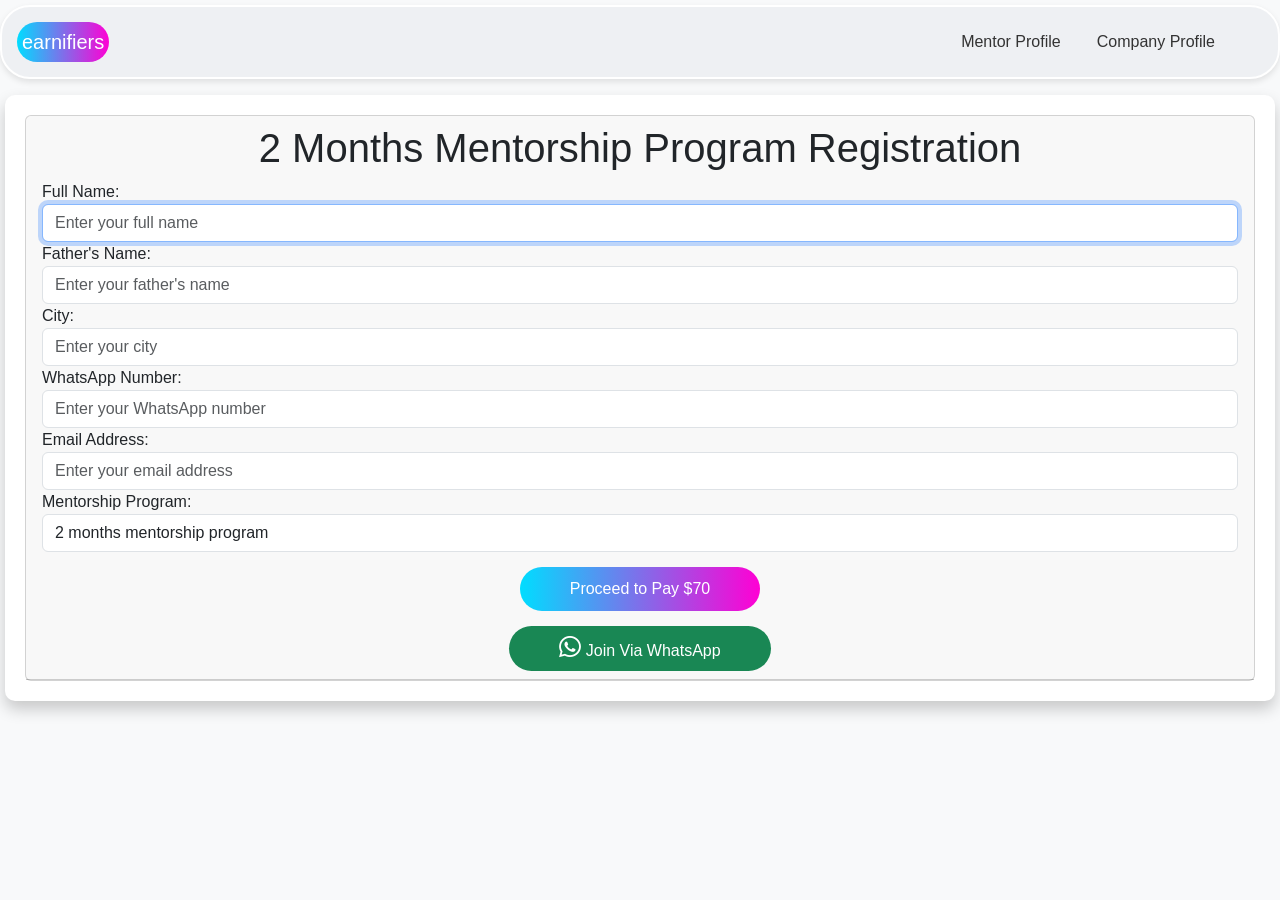
==== 2-months-registration.html @ e5a653c4 "updated" ====
<!DOCTYPE html>
<html lang="en">
<head>
  <meta charset="UTF-8">
  <meta name="viewport" content="width=device-width, initial-scale=1.0">
  <title>earnifiers | 2 Months Registration</title>
  <!-- Bootstrap CSS Link -->
  <link href="https://cdn.jsdelivr.net/npm/bootstrap@5.3.0/dist/css/bootstrap.min.css" rel="stylesheet">
   <!-- Add this link to include the Jost font -->
   <link href="https://fonts.googleapis.com/css2?family=Jost:wght@300;400;500;600;700&display=swap" rel="stylesheet">
  <!-- Font Awesome CSS Link -->
  <link href="https://cdnjs.cloudflare.com/ajax/libs/font-awesome/6.0.0-beta3/css/all.min.css" rel="stylesheet">
 <link rel="stylesheet" href="style.css">
</head>
<body>

     
    <nav class="navbar navbar-expand-lg navbar-light" style="border: 2px solid white; background-color: #eef0f3;
 ">
        <a class="navbar-brand" href="https://mentorship.dilawarpro.com" style="color: white;
        padding: 5px;
        background-image: linear-gradient(to right, rgb(0, 221, 255) 0%, rgb(255, 0, 212) 100%);
        border-radius: 30px;">earnifiers
            <!-- <img src="your-logo.png" alt="Logo" class="navbar-logo"> -->
        </a>
    <button class="navbar-toggler" type="button" data-bs-toggle="collapse" data-bs-target="#navbarNav"
        aria-controls="navbarNav" aria-expanded="false" aria-label="Toggle navigation">
        <span class="navbar-toggler-icon"></span>
    </button>
    <div class="collapse navbar-collapse" id="navbarNav">
       <ul class="navbar-nav ms-auto">
                <li class="nav-item">
                    <a class="nav-link" href="https://dilawarpro.com">Mentor Profile</a>
                </li>
                <li class="nav-item">
                    <a class="nav-link" href="https://marketoze.dilawarpro.com">Company Profile</a>
                </li>
                <!-- <li class="nav-item">
                    <a class="nav-link" href="#outline">Mentorship Outline</a>
                </li>
                <li class="nav-item">
                    <a class="nav-link" href="#fee-structure">Fee Structure</a>
                </li> -->
            </ul>
    </div>
  </div>
</nav>
<div class="col-md-12 mb-4">
 <div class="feature" style="margin: 95px 5px 5px 5px; text-align: inherit;">
    <div class="card">
      <div class="card-header">
                        <h1 class="text-center"> 2 Months Mentorship Program Registration</h1>
                        <form action="https://sheetdb.io/api/v1/4ud61o5xs6wnx" method="post" id="sheetdb-form">
                            <div class="form-group">
                                <label for="fullName">Full Name:</label>
                                <input type="text" class="form-control" id="fullName" placeholder="Enter your full name" required autofocus>
                            </div>
                            <div class="form-group">
                                <label for="fatherName">Father's Name:</label>
                                <input type="text" class="form-control" id="fatherName" placeholder="Enter your father's name" required>
                            </div>
                            <div class="form-group">
                                <label for="city">City:</label>
                                <input type="text" class="form-control" id="city" placeholder="Enter your city" required>
                            </div>
                            <div class="form-group">
                                <label for="whatsappNumber">WhatsApp Number:</label>
                                <input type="tel" class="form-control" id="whatsappNumber" placeholder="Enter your WhatsApp number" required>
                            </div>
                            <div class="form-group">
                                <label for="email">Email Address:</label>
                                <input type="email" class="form-control" id="email" placeholder="Enter your email address" required>
                            </div>
                            <div class="form-group">
                                <label for="mentorshipProgram">Mentorship Program:</label>
                                <select class="form-control" id="mentorshipProgram" required>
                                    <option value="2 months mentorship program" selected disabled>2 months mentorship program</option>
                                </select>
                            </div>
                             <button type="submit" class="btn btn-primary d-block" style="padding: 10px 50px;
                             background-image: linear-gradient(to right, rgb(0, 221, 255) 0%, rgb(255, 0, 212) 100%);
                             display: block;
                             margin: 0 auto;
                             margin-top: 15px;
                             border-radius: 30px;
                             cursor: pointer;
                             border: none;">Proceed to Pay $70</button>
                        </form>
                        <a href="https://api.whatsapp.com/send?phone=923314041010&text=I%20need%20payment%20details%20for%202%20months%20mentorship%20program...">
                            <button type="submit" class="btn btn-success d-block" style="padding: 8px 50px;
                            display: block;
                            margin: 0 auto;
                            margin-top: 15px;
                            border-radius: 30px;
                            cursor: pointer;
                             border: none;"><i class="fab fa-whatsapp" style="font-size: 25px; color: white;"></i> Join Via WhatsApp</button></a>
                    </div>
                </div>
            </div>
        </div>
                
                
                <script>
                    var form = document.getElementById('sheetdb-form');
                form.addEventListener("submit", e => {
                  e.preventDefault();
                  fetch(form.action, {
                      method : "POST",
                      body: new FormData(document.getElementById("sheetdb-form")),
                  }).then(
                      response => response.json()
                  ).then((html) => {
                    window.open('https://buymeacoffee.com/dilawar/e/192436');
        
                  });
                });
                </script>
                <script src="https://cdn.jsdelivr.net/npm/bootstrap@5.3.0/dist/js/bootstrap.bundle.min.js"></script>
                <script src="script.js"></script>       
</body>
</html>
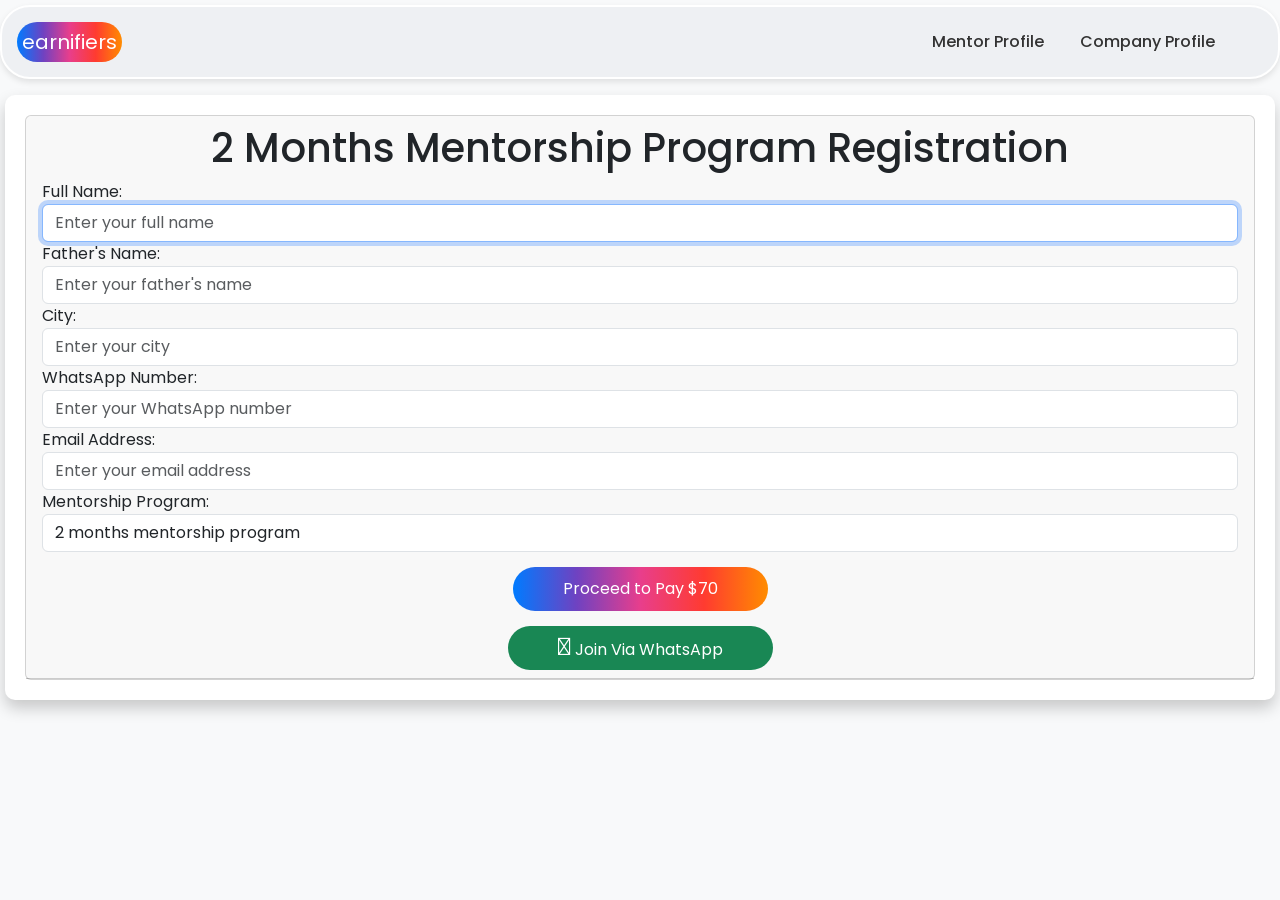
==== commit 00dc75ae: "up" ====
--- a/2-months-registration.html
+++ b/2-months-registration.html
@@ -17,11 +17,11 @@
      
     <nav class="navbar navbar-expand-lg navbar-light" style="border: 2px solid white; background-color: #eef0f3;
  ">
-        <a class="navbar-brand" href="https://mentorship.dilawarpro.com" style="color: white;
+        <a class="navbar-brand" href="https://earnifiers.dilawarpro.com" style="color: white;
         padding: 5px;
-        background-image: linear-gradient(to right, rgb(0, 221, 255) 0%, rgb(255, 0, 212) 100%);
+        background-image:  linear-gradient(90deg, #007bff, #6f42c1, #e83e8c, #ff3b30, #ff8c00);
         border-radius: 30px;">earnifiers
-            <!-- <img src="your-logo.png" alt="Logo" class="navbar-logo"> -->
+            <!-- <img src="your-logo.png" alt="Logo" class="earnifiers-nav.png"> -->
         </a>
     <button class="navbar-toggler" type="button" data-bs-toggle="collapse" data-bs-target="#navbarNav"
         aria-controls="navbarNav" aria-expanded="false" aria-label="Toggle navigation">
@@ -78,7 +78,7 @@
                                 </select>
                             </div>
                              <button type="submit" class="btn btn-primary d-block" style="padding: 10px 50px;
-                             background-image: linear-gradient(to right, rgb(0, 221, 255) 0%, rgb(255, 0, 212) 100%);
+                             background-image:  linear-gradient(90deg, #007bff, #6f42c1, #e83e8c, #ff3b30, #ff8c00);
                              display: block;
                              margin: 0 auto;
                              margin-top: 15px;
--- a/style.css
+++ b/style.css
@@ -0,0 +1,1680 @@
+    @import url('https://fonts.googleapis.com/css2?family=Poppins:wght@400;600;700&display=swap');
+   :root {
+      --primary: #7c3aed;
+      --primary-dark: #5b21b6;
+      --primary-light: #f5f3ff;
+      --accent: #f59e0b;
+      --accent-light: #fffbeb;
+      --cyan: #06b6d4;
+      --cyan-light: #ecfeff;
+      --dark: #0f172a;
+      --dark-secondary: #1e293b;
+      --gray: #64748b;
+      --gray-light: #94a3b8;
+      --light-bg: #faf8ff;
+      --white: #ffffff;
+      --success: #10b981;
+      --success-light: #ecfdf5;
+      --rose: #f43f5e;
+      --rose-light: #fff1f2;
+      --blue: #3b82f6;
+      --blue-light: #eff6ff;
+    }
+
+    * {
+      margin: 0;
+      padding: 0;
+      box-sizing: border-box;
+      font-family: 'Poppins', sans-serif !important;
+    }
+
+    body {
+      /* font-family: 'Poppins', sans-serif; */
+      background: var(--white);
+       font-family: 'Poppins', sans-serif !important;
+    }
+*, *::before, *::after {
+    box-sizing: border-box;
+  }
+
+  @keyframes rotate {
+    100% {
+      transform: rotate(1turn);
+    }
+  }
+    /* Navbar logo styles (responsive and crisp) */
+        .navbar-brand .earnifiers-nav {
+        width: 90px;              /* Increased size */
+        max-width: 50vw;           /* Allows more responsive scaling */
+        height: auto;
+        display: inline-block;
+        object-fit: contain;
+        border-radius: 0;          /* Remove rounding for cleaner look */
+        padding: 0;                /* Remove padding so logo appears larger */
+        
+        image-rendering: -webkit-optimize-contrast; /* Sharper rendering */
+        image-rendering: crisp-edges;
+        
+        -webkit-backface-visibility: hidden;
+        backface-visibility: hidden;
+        transform: translateZ(0);  /* Prevents blur on some browsers */
+    }
+    
+    /* Large tablets */
+    @media (max-width: 992px) {
+        .navbar-brand .earnifiers-nav { 
+            width: 170px; 
+            max-width: 45vw; 
+        }
+    }
+    
+    /* Tablets */
+    @media (max-width: 768px) {
+        .navbar-brand .earnifiers-nav { 
+            width: 150px; 
+            max-width: 55vw; 
+        }
+    }
+    
+    /* Mobile */
+    @media (max-width: 480px) {
+        .navbar-brand .earnifiers-nav { 
+            width: 80px; 
+            max-width: 65vw; 
+        }
+    }
+  
+  .modules {
+  background: var(--primary-gradient);
+  color: white;
+  padding: 8px 12px;
+  border-radius: 12px;
+  font-size: 0.9rem;
+  font-weight: 600;
+  display: inline-block;
+  box-shadow: 0 4px 12px rgba(0, 221, 255, 0.3);
+  letter-spacing: 0.3px;
+  text-transform: uppercase;
+  transition: var(--transition);
+  margin-bottom: 1rem;
+}
+
+.modules:hover {
+  transform: scale(1.05);
+  box-shadow: 0 6px 16px rgba(0, 221, 255, 0.4);
+}
+  .choice{
+    margin: -10px auto 10px auto;
+    background-image: linear-gradient(90deg, #007bff, #6f42c1, #e83e8c, #ff3b30, #ff8c00);
+    color: white;
+    padding: 5px;
+    border-radius: 100%;
+  }
+  .p-justify{
+    text-align: justify;
+  }
+/* .course{
+    text-align: justify;
+} */
+
+/* ol, ul {
+  padding-left: 1rem;
+} */
+  .course a {
+    color: #007bff !important;
+    text-decoration: none;
+    cursor: pointer;
+}
+/* custom modal (not bootstrap) should use a distinct class to avoid clashing with bootstrap's built-in modal styles */
+.custom-modal {
+    display: none;
+    position: fixed;
+    z-index: 10000;
+    top: 0;
+    left: 0;
+    width: 100%;
+    height: 100%;
+    overflow: auto;
+    background-color: rgba(0, 0, 0, 0.5);
+    animation: fadeIn 0.5s;
+    display: flex;
+    align-items: center;
+    justify-content: center;
+    padding: 20px;
+}
+
+@keyframes fadeIn {
+    from { opacity: 0; }
+    to { opacity: 1; }
+}
+.modal-content {
+    background-color: #fff;
+    /* margin: auto; */
+    padding: 0px;
+    border: 1px solid #888;
+    width: 100%;
+    max-width: 600px;
+    border-radius: 8px;
+    box-shadow: 0 4px 8px rgba(0, 0, 0, 0.2);
+    animation: slideIn 0.5s;
+}
+@keyframes slideIn {
+    from { transform: translateY(-50px); }
+    to { transform: translateY(0); }
+}
+.modal-header {
+    /* background-color: #007bff;
+    color: white; */
+    padding: 10px;
+    border-top-left-radius: 8px;
+    border-top-right-radius: 8px;
+    display: flex;
+    flex-direction: row-reverse;
+    align-items: flex-start;
+}
+.modal-body {
+  padding: 0px;
+  text-align: start;
+  background-color: #f9f9f9;
+}
+.modal-footer {
+    padding: 10px;
+    background-color: #f9f9f9;
+    text-align: right;
+    position: sticky;
+    bottom: 0;
+    z-index: 101; /* make sure footer stays above body content when scrolling */
+}
+.close-btn {
+    color: black;
+    /* float: right; */
+    font-size: 28px;
+    font-weight: bold;
+    cursor: pointer;
+}
+.close-btn:hover,
+.close-btn:focus {
+    color: #ccc;
+    text-decoration: none;
+    cursor: pointer;
+}
+.close-footer-btn {
+    background-color: #007bff;
+    color: white;
+    padding: 10px 20px;
+    border: none;
+    border-radius: 4px;
+    cursor: pointer;
+}
+.close-footer-btn:hover {
+    background-color: #0056b3;
+}
+.toastify {
+  position: fixed;
+ background: linear-gradient(90deg, #007bff, #6f42c1, #e83e8c, #ff3b30, #ff8c00);
+  bottom: 20px;
+  left: 5%;
+  right: 5%;
+  transform: translateX(-50%);
+  max-width: 90%; /* Adjusted max-width to prevent full screen spread */
+  width: fit-content !important;
+  color: #fff;
+  border-radius: 8px;
+  padding: 8px;
+  box-shadow: 0 2px 5px rgba(0, 0, 0, 0.2);
+  z-index: 9999999 !important;
+  display: flex;
+  align-items: center;
+}
+.toastify__close {
+  cursor: pointer;
+  color: #fff;
+  font-size: 16px;
+  padding: 8px;
+  border-radius: 50%;
+  transition: background-color 0.3s ease;
+  z-index: 9999999 !important;
+}
+/* .toastify__close:hover {
+  background-color: rgba(255, 255, 255, 0.2);
+}
+.toastify__progress {
+  position: absolute;
+  bottom: 0;
+  left: 0;
+  width: 100%;
+  height: 4px;
+  background-color: #4CAF50;
+  border-radius: 0 0 8px 8px;
+  z-index: 9999999 !important;
+  transform-origin: left;
+  animation: progressAnimation 5s linear forwards;
+}
+@keyframes progressAnimation {
+  0% {
+      width: 100%;
+  }
+  100% {
+      width: 0;
+  }
+} */
+.toastify__icon {
+  margin-right: 12px; /* Space between icon and text */
+  font-size: 20px;
+}
+.navbar{
+  border-radius: 30px !important;
+}
+audio{
+  margin-bottom: 5px;
+}
+@keyframes pulse512 {
+ 0% {
+  box-shadow: 0 0 0 0 #05bada66;
+  transform: scale(1);
+
+ }
+
+ 50% {
+  box-shadow: 0 0 0 10px rgb(218 103 68 / 0%);
+  transform: scale(1.1);
+ }
+
+ 100% {
+  box-shadow: 0 0 0 0 rgb(218 103 68 / 0%);
+  transform: scale(1);
+ }
+}
+
+/* .testimonials{
+  text-align: justify;
+} */
+.featutes-icons{
+  width: 120px;
+}
+@keyframes pulse {
+  0%, 100% {
+    transform: scale(1);
+    opacity: 0.7;
+  }
+  50% {
+    transform: scale(1.5);
+    opacity: 0.3;
+  }
+}
+
+.table-custom {
+  border-collapse: separate;
+  border-spacing: 0 15px;
+}
+.table-custom thead th {
+  background-color: #343a40;
+  color: white;
+  border: none;
+}
+.table-custom tbody tr {
+  background: #f8f9fa;
+  box-shadow: 0 2px 6px rgba(0, 0, 0, 0.1);
+}
+.table-custom tbody tr:hover {
+  background: #e9ecef;
+}
+.icon {
+  font-size: 1.5rem;
+  vertical-align: middle;
+  margin-right: 8px;
+}
+.icon-check {
+  color: #28a745;
+}
+.icon-times {
+  color: #dc3545;
+}
+.icon-info {
+  color: #17a2b8;
+}
+.highlight {
+  background: #d1ecf1;
+  font-weight: bold;
+  color: #0c5460;
+}
+/* #visitorCount {
+  color: #00ff00;
+  text-shadow: 0 0 10px rgba(0, 255, 0, 0.5);
+  font-size: 30px;
+  background: radial-gradient(black, transparent);
+  padding: 5px;
+  border-radius: 8px;
+} */
+
+#animate-btn{
+  padding: 8px 20px;
+  border-radius: 30px;
+  border: none;
+  display: block;
+  margin: 0 auto;
+  margin-bottom: 10px;
+  font-weight: bold;
+  box-shadow: 0 4px 6px rgba(0, 0, 0, 0.1);
+  transition: all 0.3s ease;
+  /* position: relative;
+  overflow: hidden; */
+  -webkit-animation: pulse 2s infinite;
+ animation: pulse512 2s infinite;
+}
+#animate-btn:hover {
+  transform: translateY(-2px);
+  border: none;
+}
+
+#animate-btn span {
+  position: relative;
+  z-index: 2;
+}
+
+@keyframes pulse512 {
+ 0% {
+  box-shadow: 0 0 0 0 #05bada66;
+  transform: scale(1);
+
+ }
+
+ 50% {
+  box-shadow: 0 0 0 10px rgb(218 103 68 / 0%);
+  transform: scale(1.1);
+ }
+
+ 100% {
+  box-shadow: 0 0 0 0 rgb(218 103 68 / 0%);
+  transform: scale(1);
+ }
+}
+
+/* Main Styles */
+:root {
+  --primary-gradient: linear-gradient(90deg, #007bff, #6f42c1, #e83e8c, #ff3b30, #ff8c00);
+  --primary-color-light: rgb(0, 221, 255);
+  --primary-color-dark: rgb(255, 0, 212);
+  --text-color: #333;
+  --light-text: #fff;
+  --chat-bg: #f5f5f5;
+  --user-msg-bg: #e1f5fe;
+  --bot-msg-bg: #f0f0f0;
+  --border-radius: 15px;
+  --box-shadow: 0 5px 15px rgba(0, 0, 0, 0.1);
+}
+
+/* body {
+  font-family: 'Segoe UI', Tahoma, Geneva, Verdana, sans-serif;
+  color: var(--text-color);
+  background-color: #f9f9f9;
+} */
+
+/* Chatbot Trigger Button */
+.chatbot-trigger {
+  position: fixed;
+  bottom: 30px;
+  right: 30px;
+  left: auto;
+  width: 60px;
+  height: 60px;
+  border-radius: 50%;
+  background: var(--primary-gradient);
+  display: block;
+  text-align: center;
+  line-height: 60px;
+  cursor: pointer;
+  box-shadow: var(--box-shadow);
+  z-index: 999;
+  transition: all 0.3s ease;
+}
+
+.chatbot-trigger i {
+  color: var(--light-text);
+  font-size: 24px;
+  line-height: 60px;
+  vertical-align: middle;
+}
+
+.chatbot-trigger:hover {
+  transform: scale(1.1);
+}
+
+/* Chat Notification Badge */
+.chat-notification {
+  position: absolute;
+  top: -5px;
+  right: -5px;
+  background-color: #ff3366;
+  color: white;
+  border-radius: 50%;
+  width: 22px;
+  height: 22px;
+  display: block;
+  text-align: center;
+  line-height: 22px;
+  font-size: 12px;
+  font-weight: bold;
+  box-shadow: 0 2px 5px rgba(0, 0, 0, 0.2);
+  animation: bounce 1s infinite;
+}
+
+@keyframes bounce {
+  0%, 20%, 50%, 80%, 100% {
+      transform: translateY(0);
+  }
+  40% {
+      transform: translateY(-5px);
+  }
+  60% {
+      transform: translateY(-3px);
+  }
+}
+
+/* Chatbot Container */
+.chatbot-container {
+  position: fixed;
+  bottom: 100px;
+  right: 30px;
+  left: auto;
+  width: 350px;
+  height: 500px;
+  background-color: white;
+  border-radius: var(--border-radius);
+  box-shadow: var(--box-shadow);
+  display: flex;
+  flex-direction: column;
+  overflow: hidden;
+  z-index: 1000;
+  opacity: 0;
+  transform: translateY(20px) scale(0.9);
+  pointer-events: none;
+  transition: all 0.3s cubic-bezier(0.68, -0.55, 0.27, 1.55);
+}
+
+.chatbot-container.active {
+  opacity: 1;
+  transform: translateY(0) scale(1);
+  pointer-events: all;
+  animation: fadeInUp 0.5s ease;
+}
+
+@keyframes fadeInUp {
+  from {
+      opacity: 0;
+      transform: translate3d(0, 30px, 0);
+  }
+  to {
+      opacity: 1;
+      transform: translate3d(0, 0, 0);
+  }
+}
+
+/* Chatbot Header */
+.chatbot-header {
+  background: var(--primary-gradient);
+  padding: 15px;
+  display: flex;
+  justify-content: space-between;
+  align-items: center;
+  color: var(--light-text);
+  border-top-left-radius: var(--border-radius);
+  border-top-right-radius: var(--border-radius);
+  position: relative;
+  overflow: hidden;
+}
+
+.chatbot-header::before {
+  content: '';
+  position: absolute;
+  top: 0;
+  left: 0;
+  width: 100%;
+  height: 100%;
+  background: linear-gradient(45deg, rgba(255, 255, 255, 0.1) 0%, rgba(255, 255, 255, 0) 100%);
+  z-index: 0;
+}
+
+.chatbot-title {
+  display: flex;
+  align-items: center;
+  gap: 10px;
+  font-weight: 600;
+  position: relative;
+  z-index: 1;
+}
+
+.chatbot-logo {
+  width: 30px;
+  height: 30px;
+  border-radius: 50%;
+  object-fit: cover;
+  background-color: white;
+  box-shadow: 0 2px 5px rgba(0, 0, 0, 0.1);
+  border: 2px solid rgba(255, 255, 255, 0.5);
+}
+
+.chatbot-controls {
+  position: relative;
+  z-index: 1;
+}
+
+.chatbot-controls button {
+  background: transparent;
+  border: none;
+  color: var(--light-text);
+  cursor: pointer;
+  margin-left: 5px;
+  transition: all 0.2s ease;
+  width: 30px;
+  height: 30px;
+  border-radius: 50%;
+  display: flex;
+  justify-content: center;
+  align-items: center;
+}
+
+.chatbot-controls button:hover {
+  background-color: rgba(255, 255, 255, 0.2);
+  transform: scale(1.1);
+}
+
+/* Chatbot Messages Area */
+.chatbot-messages {
+  flex: 1;
+  padding: 15px;
+  overflow-y: auto;
+  background-color: var(--chat-bg);
+  background-image: 
+      radial-gradient(circle at 25% 25%, rgba(0, 221, 255, 0.05) 0%, transparent 50%),
+      radial-gradient(circle at 75% 75%, rgba(255, 0, 212, 0.05) 0%, transparent 50%);
+}
+
+/* Message container to handle floating elements */
+.chatbot-messages::after {
+  content: "";
+  display: table;
+  clear: both;
+}
+
+.message {
+  max-width: 80%;
+  padding: 12px 16px;
+  margin-bottom: 15px;
+  border-radius: 18px;
+  position: relative;
+  animation: fadeIn 0.3s ease;
+  box-shadow: 0 2px 5px rgba(0, 0, 0, 0.05);
+  line-height: 1.5;
+}
+
+/* User Message - Fixed width */
+.user-message {
+  background: var(--primary-gradient);
+  color: var(--light-text);
+  border-top-right-radius: 5px;
+  margin-left: auto;
+  margin-right: 0;
+  text-align: right;
+  max-width: fit-content;
+  width: auto;
+  float: right;
+  clear: both;
+}
+
+/* Bot Message - Ensure proper alignment */
+.bot-message {
+  background-color: var(--bot-msg-bg);
+  border-top-left-radius: 5px;
+  margin-right: auto;
+  border-left: 3px solid var(--primary-color-light);
+  float: left;
+  clear: both;
+}
+
+/* Suggested Buttons */
+.chatbot-suggested-btns {
+  padding: 10px 15px;
+  display: flex;
+  flex-wrap: wrap;
+  gap: 8px;
+  background-color: #f9f9f9;
+  border-top: 1px solid #eee;
+  max-height: 120px;
+  overflow-y: auto;
+}
+
+.suggested-btn {
+  background: white;
+  border: 1px solid #ddd;
+  border-radius: 20px;
+  padding: 8px 15px;
+  font-size: 14px;
+  cursor: pointer;
+  transition: all 0.2s ease;
+  box-shadow: 0 2px 5px rgba(0, 0, 0, 0.05);
+}
+
+.suggested-btn:hover {
+  background: var(--primary-gradient);
+  color: white;
+  border-color: transparent;
+  transform: translateY(-2px);
+  box-shadow: 0 4px 8px rgba(0, 0, 0, 0.1);
+}
+
+/* Chatbot Input Area */
+.chatbot-input {
+  display: flex;
+  padding: 12px 15px;
+  background-color: white;
+  border-top: 1px solid #eee;
+}
+
+.chatbot-input input {
+  flex: 1;
+  padding: 12px 15px;
+  border: 1px solid #ddd;
+  border-radius: 20px;
+  outline: none;
+  transition: all 0.2s ease;
+  font-size: 14px;
+}
+
+.chatbot-input input:focus {
+  border-color: var(--primary-color-light);
+  box-shadow: 0 0 0 3px rgba(0, 221, 255, 0.2);
+}
+
+.chatbot-input button {
+  background: var(--primary-gradient);
+  color: white;
+  border: none;
+  width: 45px;
+  height: 45px;
+  border-radius: 50%;
+  margin-left: 10px;
+  cursor: pointer;
+  transition: all 0.2s ease;
+  box-shadow: 0 2px 5px rgba(0, 0, 0, 0.1);
+  display: flex;
+  justify-content: center;
+  align-items: center;
+}
+
+.chatbot-input button:hover {
+  transform: scale(1.1) rotate(10deg);
+  box-shadow: 0 4px 8px rgba(0, 0, 0, 0.15);
+}
+
+.chatbot-input button i {
+  font-size: 18px;
+}
+
+/* Appointment Summary - Enhanced */
+.appointment-summary {
+  background: linear-gradient(135deg, rgba(0, 221, 255, 0.05) 0%, rgba(255, 0, 212, 0.05) 100%);
+  border: 2px solid rgba(0, 221, 255, 0.3);
+  border-radius: 15px;
+  padding: 20px;
+  margin: 15px 0;
+  box-shadow: 0 10px 20px rgba(0, 0, 0, 0.05);
+  animation: fadeIn 0.5s ease, pulse 2s infinite;
+  position: relative;
+  overflow: hidden;
+  clear: both;
+  width: 100%;
+  box-sizing: border-box;
+}
+
+.appointment-summary::before {
+  content: '';
+  position: absolute;
+  top: 0;
+  left: 0;
+  width: 100%;
+  height: 100%;
+  background: linear-gradient(135deg, rgba(0, 221, 255, 0.1) 0%, rgba(255, 0, 212, 0.1) 100%);
+  opacity: 0.5;
+  z-index: -1;
+}
+
+.appointment-summary h4 {
+  background: var(--primary-gradient);
+  color: white;
+  padding: 12px 20px;
+  border-radius: 10px;
+  margin: -5px -5px 15px -5px;
+  font-size: 18px;
+  text-align: center;
+  box-shadow: 0 4px 10px rgba(0, 0, 0, 0.1);
+  position: relative;
+}
+
+.appointment-summary h4::after {
+  content: '✓';
+  position: absolute;
+  right: 15px;
+  top: 50%;
+  transform: translateY(-50%);
+  font-size: 16px;
+}
+
+.summary-content {
+  background-color: rgba(255, 255, 255, 0.7);
+  border-radius: 10px;
+  padding: 15px;
+  margin-bottom: 15px;
+  box-shadow: 0 2px 5px rgba(0, 0, 0, 0.05);
+}
+
+.appointment-summary p {
+  margin: 12px 0;
+  font-size: 15px;
+  padding: 5px 0;
+  border-bottom: 1px solid rgba(0, 221, 255, 0.2);
+}
+
+.appointment-summary p:last-child {
+  border-bottom: none;
+}
+
+.appointment-summary .share-instruction {
+  text-align: center;
+  font-weight: bold;
+  margin-top: 20px;
+  color: var(--primary-color-dark);
+  font-size: 16px;
+  padding: 10px;
+  background: rgba(255, 255, 255, 0.8);
+  border-radius: 10px;
+  border: none;
+}
+
+.whatsapp-btn {
+  display: block;
+  width: 100%;
+  background: linear-gradient(to right, #25D366, #128C7E);
+  color: white;
+  border: none;
+  border-radius: 30px;
+  padding: 12px 20px;
+  font-size: 16px;
+  font-weight: bold;
+  margin-top: 15px;
+  cursor: pointer;
+  box-shadow: 0 4px 10px rgba(0, 0, 0, 0.1);
+  transition: all 0.3s ease;
+  display: flex;
+  align-items: center;
+  justify-content: center;
+  gap: 10px;
+}
+
+.whatsapp-btn:hover {
+  transform: translateY(-2px);
+  box-shadow: 0 6px 15px rgba(0, 0, 0, 0.15);
+}
+
+.whatsapp-btn i {
+  font-size: 20px;
+}
+
+/* Typing Indicator */
+.typing-indicator {
+  display: flex;
+  padding: 12px 16px;
+  background-color: var(--bot-msg-bg);
+  border-radius: 18px;
+  border-top-left-radius: 5px;
+  width: fit-content;
+  margin-bottom: 15px;
+  animation: fadeIn 0.3s ease;
+  box-shadow: 0 2px 5px rgba(0, 0, 0, 0.05);
+  align-items: center;
+  max-width: 80%;
+}
+
+.typing-bubble {
+  display: flex;
+  align-items: center;
+  margin-right: 10px;
+}
+
+.typing-dot {
+  height: 8px;
+  width: 8px;
+  background: linear-gradient(to right, var(--primary-color-light), var(--primary-color-dark));
+  border-radius: 50%;
+  margin: 0 2px;
+  animation: typingBounce 1.3s infinite ease;
+  opacity: 0.7;
+}
+
+.typing-dot:nth-child(1) {
+  animation-delay: 0s;
+}
+
+.typing-dot:nth-child(2) {
+  animation-delay: 0.2s;
+}
+
+.typing-dot:nth-child(3) {
+  animation-delay: 0.4s;
+}
+
+.typing-text {
+  font-size: 13px;
+  color: #666;
+  font-style: italic;
+}
+
+.typing-ellipsis {
+  display: inline-block;
+  min-width: 16px;
+}
+
+@keyframes typingBounce {
+  0%, 60%, 100% {
+      transform: translateY(0);
+  }
+  30% {
+      transform: translateY(-4px);
+  }
+}
+
+/* Animations */
+@keyframes fadeIn {
+  from {
+      opacity: 0;
+      transform: translateY(10px);
+  }
+  to {
+      opacity: 1;
+      transform: translateY(0);
+  }
+}
+
+@keyframes blink {
+  0%, 100% {
+      opacity: 0.4;
+  }
+  50% {
+      opacity: 1;
+  }
+}
+
+@keyframes pulse {
+  0% {
+      box-shadow: 0 0 0 0 rgba(0, 221, 255, 0.4);
+  }
+  70% {
+      box-shadow: 0 0 0 10px rgba(0, 221, 255, 0);
+  }
+  100% {
+      box-shadow: 0 0 0 0 rgba(0, 221, 255, 0);
+  }
+}
+
+/* Responsive Design */
+@media (max-width: 576px) {
+  .chatbot-container {
+      width: 90%;
+      height: 70vh;
+      bottom: 80px;
+      right: 5%;
+      left: auto;
+  }
+  
+  .chatbot-trigger {
+      bottom: 20px;
+      right: 20px;
+      left: auto;
+  }
+} 
+
+#install-button {
+  padding: 12px 25px; /* Increased padding for better clickability */
+  border-radius: 15px;
+  border: none;
+  display: block;
+  margin: 0 auto;
+  margin-bottom: 15px; /* Adjusted margin for better spacing */
+  font-weight: bold;
+  font-size: 16px; /* Slightly larger font size for better readability */
+  color: white; /* Ensures text is visible on the gradient background */
+  /* text-transform: uppercase; */
+  box-shadow: 0 6px 10px rgba(0, 0, 0, 0.15); /* Enhanced shadow for a more modern look */
+ background: linear-gradient(90deg, #007bff, #6f42c1, #e83e8c, #ff3b30, #ff8c00);
+  transition: all 0.3s ease-in-out; /* Smooth transition for hover effects */
+  cursor: pointer; /* Ensures the button looks clickable */
+}
+
+#install-button:hover {
+  background-image: linear-gradient(to right, rgb(255, 0, 212) 0%, rgb(0, 221, 255) 100%); /* Reversed gradient on hover */
+  transform: translateY(-3px); /* Adds a lift effect on hover */
+  box-shadow: 0 8px 15px rgba(0, 0, 0, 0.2); /* Slightly larger shadow on hover */
+}
+
+#install-button:active {
+  transform: translateY(0); /* Removes the lift effect when clicked */
+  box-shadow: 0 4px 6px rgba(0, 0, 0, 0.1); /* Reduces shadow on click */
+}
+
+#install-button span {
+  position: relative;
+  z-index: 2;
+}
+
+/* Champion CSS start */
+  @import url('https://fonts.googleapis.com/css2?family=Poppins:wght@400;500;600;700;800&display=swap');
+
+  /* ===== CHAMPION SECTION WRAPPER ===== */
+  .champion-section {
+    padding: 40px 16px;
+    font-family: 'Poppins', sans-serif;
+    position: relative;
+  }
+
+  .champion-section-title {
+    text-align: center;
+    font-size: 2rem;
+    font-weight: 800;
+    margin-bottom: 6px;
+background: linear-gradient(90deg, #007bff, #6f42c1, #e83e8c, #ff3b30, #ff8c00);
+    -webkit-background-clip: text;
+    -webkit-text-fill-color: transparent;
+    background-clip: text;
+  }
+
+  .champion-section-sub {
+    text-align: center;
+    font-size: 0.9rem;
+    color: #777;
+    margin-bottom: 30px;
+    font-weight: 400;
+  }
+
+  /* ===== CHAMPION CARD ===== */
+  .champion-card {
+    position: relative;
+    display: flex;
+    align-items: flex-start;
+    gap: 26px;
+    padding: 28px 32px;
+    border-radius: 20px;
+    background-image: linear-gradient(90deg, #007bff, #6f42c1, #e83e8c, #ff3b30, #ff8c00);
+    background-size: 200% 200%;
+    animation: cardGradientShift 6s ease infinite;
+    color: #fff;
+    max-width: 700px;
+    transition: transform 0.4s cubic-bezier(.25,.46,.45,.94), box-shadow 0.4s ease;
+    overflow: hidden;
+    font-family: 'Poppins', sans-serif;
+    box-shadow:
+      0 6px 25px rgba(0, 221, 255, 0.15),
+      0 6px 25px rgba(255, 0, 212, 0.15);
+  }
+
+  @keyframes cardGradientShift {
+    0% { background-position: 0% 50%; }
+    50% { background-position: 100% 50%; }
+    100% { background-position: 0% 50%; }
+  }
+
+  /* Card glass overlay */
+  .champion-card > .card-glass {
+    position: absolute;
+    inset: 0;
+    background:
+      radial-gradient(ellipse at 20% 0%, rgba(255,255,255,0.15) 0%, transparent 60%),
+      radial-gradient(ellipse at 80% 100%, rgba(255,255,255,0.08) 0%, transparent 50%);
+    pointer-events: none;
+    z-index: 1;
+    border-radius: 20px;
+  }
+
+  /* Card shine sweep */
+  .champion-card::before {
+    content: '';
+    position: absolute;
+    top: -50%;
+    left: -75%;
+    width: 50%;
+    height: 200%;
+    background: linear-gradient(
+      90deg,
+      transparent,
+      rgba(255, 255, 255, 0.25),
+      transparent
+    );
+    transform: skewX(-20deg);
+    animation: cardSweep 5s ease-in-out infinite;
+    z-index: 2;
+    pointer-events: none;
+  }
+
+  @keyframes cardSweep {
+    0% { left: -75%; }
+    30% { left: 150%; }
+    100% { left: 150%; }
+  }
+
+  /* Floating particles inside card */
+  .card-particles {
+    position: absolute;
+    inset: 0;
+    pointer-events: none;
+    z-index: 1;
+    overflow: hidden;
+    border-radius: 20px;
+  }
+
+  .card-particle {
+    position: absolute;
+    width: 3px;
+    height: 3px;
+    background: rgba(255,255,255,0.5);
+    border-radius: 50%;
+    animation: floatParticle linear infinite;
+    opacity: 0;
+  }
+
+  .card-particle:nth-child(1) { left: 10%; animation-duration: 8s; animation-delay: 0s; }
+  .card-particle:nth-child(2) { left: 25%; animation-duration: 10s; animation-delay: 1s; width: 2px; height: 2px; }
+  .card-particle:nth-child(3) { left: 45%; animation-duration: 7s; animation-delay: 2s; }
+  .card-particle:nth-child(4) { left: 60%; animation-duration: 9s; animation-delay: 0.5s; width: 2px; height: 2px; }
+  .card-particle:nth-child(5) { left: 75%; animation-duration: 11s; animation-delay: 3s; }
+  .card-particle:nth-child(6) { left: 90%; animation-duration: 8s; animation-delay: 1.5s; width: 2px; height: 2px; }
+  .card-particle:nth-child(7) { left: 35%; animation-duration: 12s; animation-delay: 4s; }
+  .card-particle:nth-child(8) { left: 55%; animation-duration: 9s; animation-delay: 2.5s; width: 4px; height: 4px; }
+  .card-particle:nth-child(9) { left: 80%; animation-duration: 10s; animation-delay: 0.8s; }
+  .card-particle:nth-child(10) { left: 15%; animation-duration: 7s; animation-delay: 3.5s; width: 2px; height: 2px; }
+
+  @keyframes floatParticle {
+    0% { transform: translateY(100px); opacity: 0; }
+    10% { opacity: 0.6; }
+    90% { opacity: 0.4; }
+    100% { transform: translateY(-200px); opacity: 0; }
+  }
+
+  .champion-card:hover {
+    transform: translateY(-6px) scale(1.015);
+    box-shadow:
+      0 14px 45px rgba(0, 221, 255, 0.3),
+      0 14px 45px rgba(255, 0, 212, 0.3);
+  }
+
+  /* ===== RIBBON ===== */
+  .champion-card .ribbon {
+    position: absolute;
+    top: 22px;
+    right: -40px;
+    background: linear-gradient(135deg, #ffdd57, #ffaa00);
+    color: #333;
+    padding: 7px 46px;
+    font-size: 0.7rem;
+    font-weight: 700;
+    transform: rotate(45deg);
+    z-index: 5;
+    text-transform: uppercase;
+    letter-spacing: 1.2px;
+    box-shadow: 0 3px 12px rgba(0,0,0,0.2);
+    animation: ribbonPulse 2s ease-in-out infinite;
+  }
+
+  @keyframes ribbonPulse {
+    0%, 100% { box-shadow: 0 3px 12px rgba(0,0,0,0.2); }
+    50% { box-shadow: 0 3px 20px rgba(255, 221, 87, 0.6); }
+  }
+
+  /* ===== PROFILE SECTION ===== */
+  .champion-profile {
+    display: flex;
+    flex-direction: column;
+    align-items: center;
+    flex-shrink: 0;
+    z-index: 3;
+  }
+
+  .champion-img-container {
+    position: relative;
+    width: 115px;
+    height: 115px;
+    display: flex;
+    align-items: center;
+    justify-content: center;
+  }
+
+  /* Spinning gradient ring */
+  .champion-img-container::before {
+    content: '';
+    position: absolute;
+    inset: -5px;
+    border-radius: 50%;
+    background: conic-gradient(
+      #00ddff,
+      #a855f7,
+      #ff00d4,
+      #ffdd57,
+      #00ffcc,
+      #a855f7,
+      #ff00d4,
+      #00ddff
+    );
+    animation: spinRing 3s linear infinite;
+    z-index: 0;
+  }
+
+  @keyframes spinRing {
+    0% { transform: rotate(0deg); }
+    100% { transform: rotate(360deg); }
+  }
+
+  /* Pulsing outer glow */
+  .champion-img-container::after {
+    content: '';
+    position: absolute;
+    inset: -16px;
+    border-radius: 50%;
+    background: conic-gradient(
+      rgba(0, 221, 255, 0.5),
+      rgba(168, 85, 247, 0.5),
+      rgba(255, 0, 212, 0.5),
+      rgba(255, 221, 87, 0.5),
+      rgba(0, 221, 255, 0.5)
+    );
+    filter: blur(16px);
+    animation: spinRing 3s linear infinite, glowPulse 2.5s ease-in-out infinite;
+    z-index: -1;
+  }
+
+  @keyframes glowPulse {
+    0%, 100% { opacity: 0.4; transform: rotate(0deg) scale(1); }
+    50% { opacity: 1; transform: rotate(180deg) scale(1.15); }
+  }
+
+  /* Second orbiting ring */
+  .orbit-ring {
+    position: absolute;
+    inset: -20px;
+    border-radius: 50%;
+    border: 1.5px dashed rgba(255,255,255,0.25);
+    animation: spinRingSlow 8s linear infinite;
+    z-index: 0;
+    pointer-events: none;
+  }
+
+  .orbit-ring::before {
+    content: '';
+    position: absolute;
+    top: -4px;
+    left: 50%;
+    transform: translateX(-50%);
+    width: 8px;
+    height: 8px;
+    background: #ffdd57;
+    border-radius: 50%;
+    box-shadow: 0 0 10px rgba(255, 221, 87, 0.8);
+  }
+
+  .orbit-ring::after {
+    content: '';
+    position: absolute;
+    bottom: -4px;
+    left: 50%;
+    transform: translateX(-50%);
+    width: 6px;
+    height: 6px;
+    background: #00ddff;
+    border-radius: 50%;
+    box-shadow: 0 0 10px rgba(0, 221, 255, 0.8);
+  }
+
+  @keyframes spinRingSlow {
+    0% { transform: rotate(0deg); }
+    100% { transform: rotate(360deg); }
+  }
+
+  /* Image wrapper */
+  .champion-img-wrap {
+    position: relative;
+    width: 100px;
+    height: 100px;
+    border-radius: 50%;
+    background: #fff;
+    padding: 3px;
+    z-index: 1;
+    overflow: hidden;
+  }
+
+  .champion-img-wrap img {
+    width: 100%;
+    height: 100%;
+    border-radius: 50%;
+    object-fit: cover;
+    display: block;
+    transition: transform 0.5s ease;
+  }
+
+  .champion-card:hover .champion-img-wrap img {
+    transform: scale(1.08);
+  }
+
+  /* Image shine sweep */
+  .champion-img-wrap::after {
+    content: '';
+    position: absolute;
+    top: 0;
+    left: -100%;
+    width: 100%;
+    height: 100%;
+    background: linear-gradient(
+      120deg,
+      transparent 30%,
+      rgba(255, 255, 255, 0.55) 50%,
+      transparent 70%
+    );
+    border-radius: 50%;
+    animation: imgShine 3s ease-in-out infinite;
+    z-index: 2;
+    pointer-events: none;
+  }
+
+  @keyframes imgShine {
+    0% { left: -100%; }
+    60% { left: 100%; }
+    100% { left: 100%; }
+  }
+
+  /* Sparkle particles around image */
+  .sparkle-container {
+    position: absolute;
+    inset: -22px;
+    z-index: 3;
+    pointer-events: none;
+  }
+
+  .sparkle {
+    position: absolute;
+    width: 6px;
+    height: 6px;
+    border-radius: 50%;
+    background: #fff;
+    box-shadow: 0 0 6px 2px rgba(255, 255, 255, 0.8);
+    animation: sparkleFloat 2.5s ease-in-out infinite;
+    opacity: 0;
+  }
+
+  .sparkle:nth-child(1) { top: 5%; left: 50%; animation-delay: 0s; }
+  .sparkle:nth-child(2) { top: 25%; right: 0%; animation-delay: 0.5s; width: 4px; height: 4px; }
+  .sparkle:nth-child(3) { bottom: 10%; right: 5%; animation-delay: 1s; width: 5px; height: 5px; }
+  .sparkle:nth-child(4) { bottom: 5%; left: 15%; animation-delay: 1.5s; width: 4px; height: 4px; }
+  .sparkle:nth-child(5) { top: 15%; left: 5%; animation-delay: 0.8s; width: 5px; height: 5px; }
+  .sparkle:nth-child(6) { top: 50%; left: -5%; animation-delay: 1.2s; width: 3px; height: 3px; }
+  .sparkle:nth-child(7) { bottom: 30%; right: -3%; animation-delay: 0.3s; width: 5px; height: 5px; }
+  .sparkle:nth-child(8) { top: 0%; left: 30%; animation-delay: 1.8s; width: 4px; height: 4px; }
+
+  @keyframes sparkleFloat {
+    0% { opacity: 0; transform: scale(0) translateY(0); }
+    30% { opacity: 1; transform: scale(1) translateY(-5px); }
+    60% { opacity: 1; transform: scale(0.8) translateY(-10px); }
+    100% { opacity: 0; transform: scale(0) translateY(-16px); }
+  }
+
+  /* Star bursts */
+  .star-burst {
+    position: absolute;
+    width: 100%;
+    height: 100%;
+    inset: 0;
+    z-index: 2;
+    pointer-events: none;
+  }
+
+  .star-burst::before,
+  .star-burst::after {
+    content: '✦';
+    position: absolute;
+    font-size: 13px;
+    color: #ffdd57;
+    text-shadow: 0 0 10px rgba(255, 221, 87, 0.9);
+    animation: starPop 2s ease-in-out infinite;
+    opacity: 0;
+  }
+
+  .star-burst::before { top: -10px; right: 8px; animation-delay: 0.5s; }
+  .star-burst::after { bottom: -4px; left: 4px; font-size: 10px; animation-delay: 1.5s; }
+
+  @keyframes starPop {
+    0%, 100% { opacity: 0; transform: scale(0) rotate(0deg); }
+    40% { opacity: 1; transform: scale(1.2) rotate(20deg); }
+    70% { opacity: 0.8; transform: scale(1) rotate(-10deg); }
+    90% { opacity: 0; transform: scale(0.5) rotate(30deg); }
+  }
+
+  /* Extra twinkling stars */
+  .star-extra {
+    position: absolute;
+    z-index: 2;
+    pointer-events: none;
+    font-size: 8px;
+    color: #fff;
+    text-shadow: 0 0 6px rgba(255,255,255,0.9);
+    animation: starPop 3s ease-in-out infinite;
+    opacity: 0;
+  }
+  .star-extra:nth-child(1) { top: 40%; left: -12px; animation-delay: 0.8s; font-size: 10px; color: #00ddff; text-shadow: 0 0 8px rgba(0,221,255,0.8); }
+  .star-extra:nth-child(2) { top: 10%; right: -8px; animation-delay: 2s; font-size: 7px; color: #ff00d4; text-shadow: 0 0 8px rgba(255,0,212,0.8); }
+  .star-extra:nth-child(3) { bottom: 20%; left: -6px; animation-delay: 2.8s; font-size: 9px; }
+
+  /* Crown */
+  .champion-crown {
+    position: absolute;
+    top: -18px;
+    left: 50%;
+    transform: translateX(-50%);
+    font-size: 24px;
+    z-index: 6;
+    filter: drop-shadow(0 3px 8px rgba(255, 221, 87, 0.7));
+    animation: crownBounce 2s ease-in-out infinite;
+  }
+
+  @keyframes crownBounce {
+    0%, 100% { transform: translateX(-50%) translateY(0) rotate(0deg); }
+    25% { transform: translateX(-50%) translateY(-6px) rotate(-3deg); }
+    75% { transform: translateX(-50%) translateY(-3px) rotate(3deg); }
+  }
+
+  /* Name */
+  .champion-profile-name {
+    margin-top: 14px;
+    font-size: 1.15rem;
+    font-weight: 700;
+    text-align: center;
+    text-shadow: 0 2px 10px rgba(0, 0, 0, 0.2);
+    letter-spacing: 0.5px;
+    position: relative;
+  }
+
+  .champion-profile-name::after {
+    content: '';
+    display: block;
+    width: 40px;
+    height: 2px;
+    background: linear-gradient(to right, transparent, rgba(255,255,255,0.7), transparent);
+    margin: 6px auto 0;
+    border-radius: 2px;
+  }
+
+  .champion-tag {
+    margin-top: 6px;
+    display: inline-flex;
+    align-items: center;
+    gap: 4px;
+    background: rgba(255, 255, 255, 0.15);
+    backdrop-filter: blur(6px);
+    -webkit-backdrop-filter: blur(6px);
+    border: 1px solid rgba(255,255,255,0.2);
+    padding: 3px 10px;
+    border-radius: 20px;
+    font-size: 0.65rem;
+    color: #fff;
+    font-weight: 600;
+    letter-spacing: 0.5px;
+    text-transform: uppercase;
+  }
+
+  /* ===== RIGHT: INFO ===== */
+  .champion-info {
+    flex: 1;
+    z-index: 3;
+    padding-top: 2px;
+  }
+
+  .champion-quote-icon {
+    font-size: 1.8rem;
+    line-height: 1;
+    opacity: 0.3;
+    margin-bottom: 4px;
+    display: block;
+  }
+
+  .champion-info p {
+    margin: 0;
+    font-size: 0.95rem;
+    line-height: 1.75;
+    color: rgba(255, 255, 255, 0.95);
+  }
+
+  .champion-info p strong {
+    color: #ffdd57;
+    font-weight: 700;
+  }
+
+  /* Stats bar */
+  .champion-stats-bar {
+    display: flex;
+    gap: 12px;
+    margin-top: 16px;
+    flex-wrap: wrap;
+  }
+
+  .stat-chip {
+    display: inline-flex;
+    align-items: center;
+    gap: 5px;
+    background: rgba(255, 255, 255, 0.13);
+    backdrop-filter: blur(6px);
+    -webkit-backdrop-filter: blur(6px);
+    border: 1px solid rgba(255,255,255,0.15);
+    padding: 5px 12px;
+    border-radius: 20px;
+    font-size: 0.73rem;
+    font-weight: 600;
+    color: #fff;
+    transition: background 0.3s;
+  }
+
+  .stat-chip:hover {
+    background: rgba(255, 255, 255, 0.22);
+  }
+
+  .stat-chip .stat-emoji {
+    font-size: 0.85rem;
+  }
+
+  /* ===== CTA SECTION ===== */
+  .champion-cta-wrapper {
+    margin-top: 24px;
+    text-align: center;
+    max-width: 700px;
+    display: flex;
+    flex-direction: column;
+    align-items: center;
+  }
+
+  .champion-cta-btn {
+    display: inline-flex;
+    align-items: center;
+    gap: 10px;
+    padding: 15px 34px;
+    font-family: 'Poppins', sans-serif;
+    font-size: 0.95rem;
+    font-weight: 700;
+    color: #fff;
+    background-image: linear-gradient(90deg, #007bff, #6f42c1, #e83e8c, #ff3b30, #ff8c00);
+    background-size: 200% 200%;
+    animation: ctaGradient 4s ease infinite;
+    border: none;
+    border-radius: 60px;
+    cursor: pointer;
+    text-decoration: none;
+    transition: all 0.4s ease;
+    box-shadow:
+      0 4px 20px rgba(0, 221, 255, 0.25),
+      0 4px 20px rgba(255, 0, 212, 0.2);
+    position: relative;
+    overflow: hidden;
+  }
+
+  @keyframes ctaGradient {
+    0% { background-position: 0% 50%; }
+    50% { background-position: 100% 50%; }
+    100% { background-position: 0% 50%; }
+  }
+
+  .champion-cta-btn::before {
+    content: '';
+    position: absolute;
+    top: -50%;
+    left: -75%;
+    width: 50%;
+    height: 200%;
+    background: linear-gradient(
+      90deg,
+      transparent,
+      rgba(255, 255, 255, 0.3),
+      transparent
+    );
+    transform: skewX(-20deg);
+    animation: ctaShine 4s ease-in-out infinite;
+    pointer-events: none;
+  }
+
+  @keyframes ctaShine {
+    0% { left: -75%; }
+    35% { left: 150%; }
+    100% { left: 150%; }
+  }
+
+  .champion-cta-btn:hover {
+    transform: translateY(-4px) scale(1.05);
+    box-shadow:
+      0 10px 35px rgba(0, 221, 255, 0.4),
+      0 10px 35px rgba(255, 0, 212, 0.35);
+    color: #fff;
+    text-decoration: none;
+  }
+
+  .champion-cta-btn:active {
+    transform: translateY(0) scale(0.97);
+  }
+
+  .champion-cta-btn .cta-arrow {
+    display: inline-flex;
+    align-items: center;
+    justify-content: center;
+    width: 28px;
+    height: 28px;
+    background: rgba(255, 255, 255, 0.2);
+    border-radius: 50%;
+    font-size: 0.85rem;
+    transition: transform 0.3s ease, background 0.3s;
+    backdrop-filter: blur(4px);
+  }
+
+  .champion-cta-btn:hover .cta-arrow {
+    transform: translateX(5px);
+    background: rgba(255, 255, 255, 0.3);
+  }
+
+  .champion-cta-sub {
+    margin-top: 10px;
+    font-size: 0.78rem;
+    color: #999;
+    font-weight: 400;
+    display: flex;
+    align-items: center;
+    gap: 6px;
+  }
+
+  .champion-cta-sub .pulse-dot {
+    width: 7px;
+    height: 7px;
+    background: #ff0000;
+    border-radius: 50%;
+    display: inline-block;
+    animation: dotPulse 1.5s ease-in-out infinite;
+  }
+
+  @keyframes dotPulse {
+    0%, 100% { opacity: 1; transform: scale(1); }
+    50% { opacity: 0.4; transform: scale(0.7); }
+  }
+
+  /* Social proof mini text */
+  .champion-social-proof {
+    margin-top: 8px;
+    font-size: 0.72rem;
+    color: #aaa;
+    font-weight: 500;
+    display: flex;
+    align-items: center;
+    gap: 6px;
+  }
+
+  .mini-avatars {
+    display: flex;
+  }
+
+  .mini-avatars span {
+    width: 22px;
+    height: 22px;
+    border-radius: 50%;
+    display: inline-flex;
+    align-items: center;
+    justify-content: center;
+    font-size: 0.55rem;
+    font-weight: 700;
+    color: #fff;
+    margin-left: -6px;
+    border: 2px solid #fff;
+  }
+
+  .mini-avatars span:first-child { margin-left: 0; }
+  .mini-avatars span:nth-child(1) { background: linear-gradient(135deg, #00ddff, #a855f7); }
+  .mini-avatars span:nth-child(2) { background: linear-gradient(135deg, #a855f7, #ff00d4); }
+  .mini-avatars span:nth-child(3) { background: linear-gradient(135deg, #ff00d4, #ffaa00); }
+  .mini-avatars span:nth-child(4) { background: linear-gradient(135deg, #00ddff, #00ffaa); }
+
+  /* ===== RESPONSIVE ===== */
+  @media (max-width: 600px) {
+    .champion-card {
+      flex-direction: column;
+      align-items: center;
+      text-align: center;
+      padding: 28px 22px;
+      gap: 18px;
+    }
+
+    .champion-card .ribbon {
+      top: 18px;
+      right: -46px;
+      font-size: 0.62rem;
+    }
+
+    .champion-info p {
+      font-size: 0.88rem;
+    }
+
+    .champion-stats-bar {
+      justify-content: center;
+    }
+
+    .champion-cta-btn {
+      padding: 13px 26px;
+      font-size: 0.87rem;
+    }
+
+    .champion-section-title {
+      font-size: 1.6rem;
+    }
+
+    .champion-quote-icon {
+      display: none;
+    }
+  }
+
+
+/* Champion CSS end */
